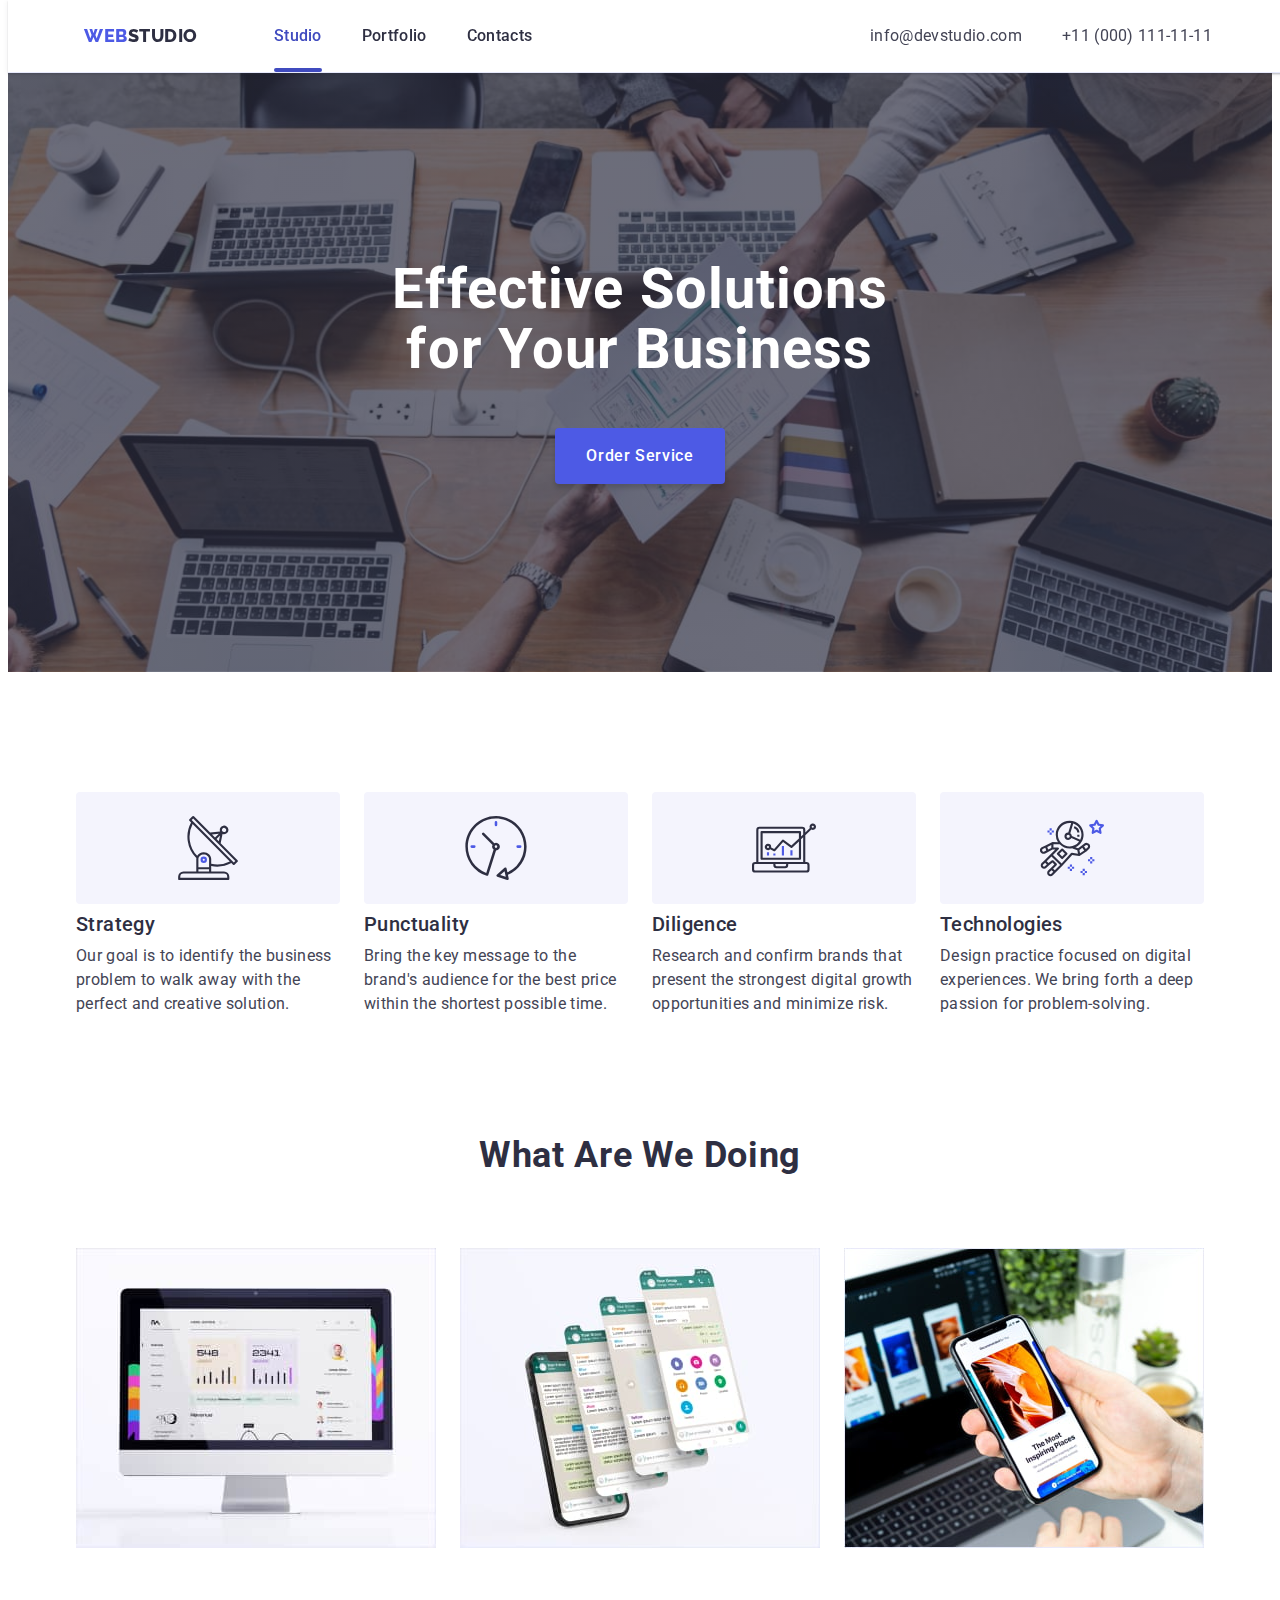
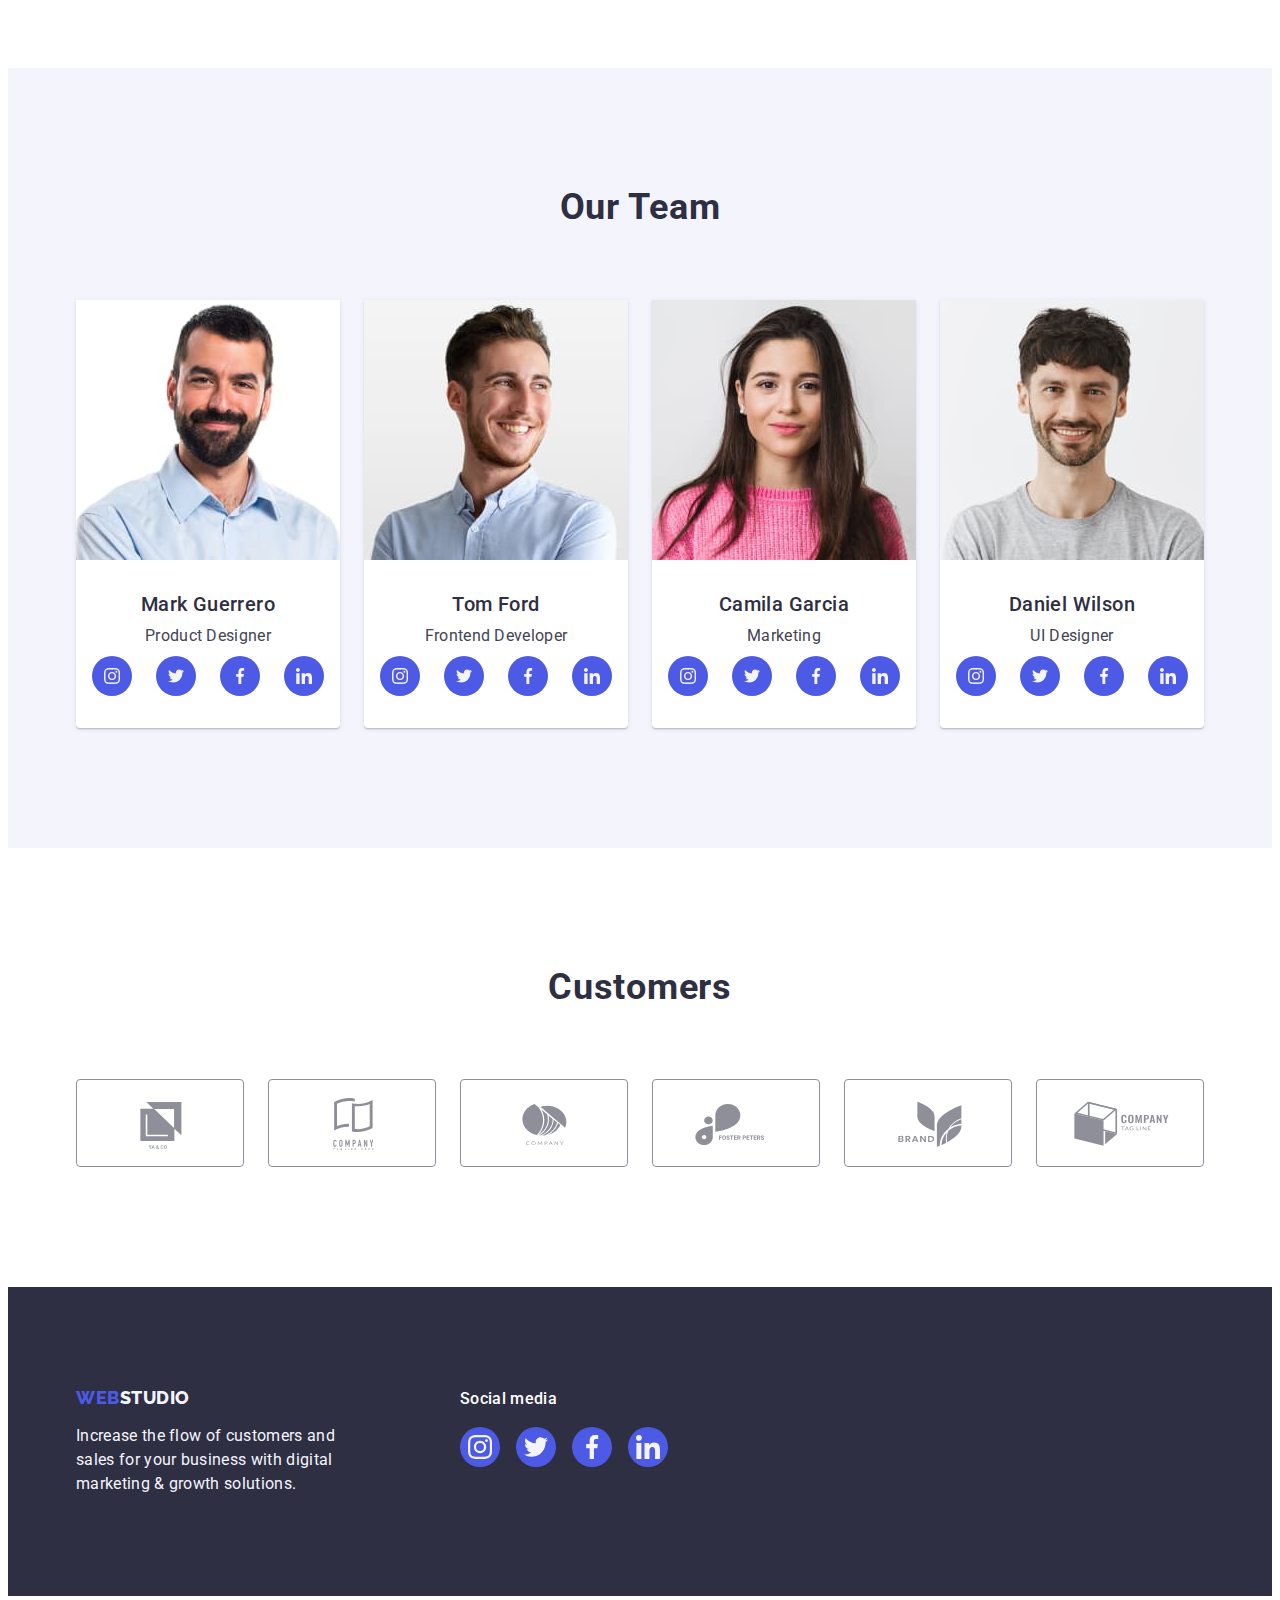
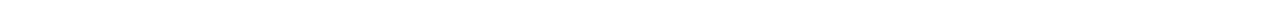
==== index.html @ c848341b "Initial commit" ====
<!DOCTYPE html>
<html lang="en">
  <head>
    <meta charset="UTF-8" />
    <meta http-equiv="X-UA-Compatible" content="IE=edge" />
    <meta name="viewport" content="width=device-width, initial-scale=1.0" />
    <title>Document</title>
    <!--Fonts styles-->
    <link rel="preconnect" href="https://fonts.googleapis.com" />
    <link rel="preconnect" href="https://fonts.gstatic.com" crossorigin />
    <link
      href="https://fonts.googleapis.com/css2?family=Raleway:wght@800&family=Roboto:wght@400;500;700&display=swap"
      rel="stylesheet"
    />
    <!--Normalizer-->
    <link
      rel="stylesheet"
      href="https://cdnjs.cloudflare.com/ajax/libs/modern-normalize/1.1.0/modern-normalize.min.css"
      integrity="sha512-wpPYUAdjBVSE4KJnH1VR1HeZfpl1ub8YT/NKx4PuQ5NmX2tKuGu6U/JRp5y+Y8XG2tV+wKQpNHVUX03MfMFn9Q=="
      crossorigin="anonymous"
      referrerpolicy="no-referrer"
    />
    <!--Custom style-->
    <link rel="stylesheet" href="./css/styles.css" />
  </head>
  <body>
    <!-- Header section -->
    <header class="header">
      <div class="header-container container">
        <nav class="header-nav">
          <a class="header-logo link" href="./index.html"
            >Web<span class="studio">Studio</span></a
          >
          <ul class="header-nav-list list">
            <li class="header-nav-item">
              <a class="header-nav-link link active" href="./index.html"
                >Studio</a
              >
            </li>
            <li class="header-nav-item">
              <a class="header-nav-link link" href="./portfolio.html"
                >Portfolio</a
              >
            </li>
            <li class="header-nav-item">
              <a class="header-nav-link link" href="">Contacts</a>
            </li>
          </ul>
        </nav>
        <address class="header-adress">
          <ul class="header-adress-list list">
            <li class="header-adress-item">
              <a
                class="header-adress-link link"
                href="mailto:info@devstudio.com"
                >info@devstudio.com</a
              >
            </li>
            <li class="header-adress-item">
              <a class="header-adress-link link" href="tel:+110001111111"
                >+11 (000) 111-11-11</a
              >
            </li>
          </ul>
        </address>
      </div>
    </header>
    <main>
      <!-- Hero section -->
      <section class="hero">
        <div class="container">
          <h1 class="hero-title">Effective Solutions for Your Business</h1>
          <button class="hero-btn" type="button" data-modal-open>
            Order Service
          </button>
        </div>
      </section>
      <!--Feature-->
      <section class="feature">
        <div class="container">
          <h2 class="visually-hidden" hidden>Hidden header</h2>
          <ul class="feature-list list">
            <li class="feature-item">
              <div class="feature-wrapper">
                <svg class="feature-icons" width="64" height="64">
                  <use href="./images/icons.svg#antenna"></use>
                </svg>
              </div>
              <h3 class="title stategy">Strategy</h3>
              <p class="subtitle">
                Our goal is to identify the business problem to walk away with
                the perfect and creative solution.
              </p>
            </li>
            <li class="feature-item">
              <div class="feature-wrapper">
                <svg class="feature-icons" width="64" height="64">
                  <use href="./images/icons.svg#clock"></use>
                </svg>
              </div>
              <h3 class="title stategy">Punctuality</h3>
              <p class="subtitle">
                Bring the key message to the brand's audience for the best price
                within the shortest possible time.
              </p>
            </li>
            <li class="feature-item">
              <div class="feature-wrapper">
                <svg class="feature-icons" width="64" height="64">
                  <use href="./images/icons.svg#diagram"></use>
                </svg>
              </div>
              <h3 class="title stategy">Diligence</h3>
              <p class="subtitle">
                Research and confirm brands that present the strongest digital
                growth opportunities and minimize risk.
              </p>
            </li>
            <li class="feature-item">
              <div class="feature-wrapper">
                <svg class="feature-icons" width="64" height="64">
                  <use href="./images/icons.svg#astronaut"></use>
                </svg>
              </div>
              <h3 class="title stategy">Technologies</h3>
              <p class="subtitle">
                Design practice focused on digital experiences. We bring forth a
                deep passion for problem-solving.
              </p>
            </li>
          </ul>
        </div>
      </section>
      <!--We doing-->
      <section class="doing">
        <div class="container">
          <h2 class="doing-title">What are we doing</h2>
          <ul class="doing-list list">
            <li class="doing-item">
              <img
                class="doing-img"
                src="./images/we-doing/img-1.jpg"
                alt="Computer"
                width="360"
                height="300"
              />
            </li>
            <li class="doing-item">
              <img
                class="doing-img"
                src="./images/we-doing/img-2.jpg"
                alt="Tabs"
                width="360"
                height="300"
              />
            </li>
            <li class="doing-item">
              <img
                class="doing-img"
                src="./images/we-doing/img-3.jpg"
                alt="Application"
                width="360"
                height="300"
              />
            </li>
          </ul>
        </div>
      </section>
      <!--Our team-->
      <section class="team">
        <div class="container">
          <h2 class="team-title">Our Team</h2>
          <ul class="team-list list">
            <li class="team-item">
              <img
                class="team-img"
                src="./images/our-team/img-4.jpg"
                alt="Product Designer Mark Guerrero"
              />
              <div class="team-desc">
                <h3 class="title">Mark Guerrero</h3>
                <p class="subtitle-desc">Product Designer</p>
                <ul class="team-media list">
                  <li class="team-media-item">
                    <a
                      class="team-media-link link"
                      href=""
                      target="_blank"
                      rel="noopener no-referrer"
                      aria-label="Instagram icon"
                    >
                      <svg class="team-icons" width="16" height="16">
                        <use href="./images/icons.svg#instagram"></use>
                      </svg>
                    </a>
                  </li>
                  <li class="team-media-item">
                    <a
                      class="team-media-link link"
                      href=""
                      target="_blank"
                      rel="noopener no-referrer"
                      aria-label="Twitter icon"
                    >
                      <svg class="team-icons" width="16" height="16">
                        <use href="./images/icons.svg#twitter"></use>
                      </svg>
                    </a>
                  </li>
                  <li class="team-media-item">
                    <a
                      class="team-media-link link"
                      href=""
                      target="_blank"
                      rel="noopener no-referrer"
                      aria-label="Facebook icon"
                    >
                      <svg class="team-icons" width="16" height="16">
                        <use href="./images/icons.svg#facebook"></use>
                      </svg>
                    </a>
                  </li>
                  <li class="team-media-item">
                    <a
                      class="team-media-link link"
                      href=""
                      target="_blank"
                      rel="noopener no-referrer"
                      aria-label="Linkedin icon"
                    >
                      <svg class="team-icons" width="16" height="16">
                        <use href="./images/icons.svg#linkedin"></use>
                      </svg>
                    </a>
                  </li>
                </ul>
              </div>
            </li>
            <li class="team-item">
              <img
                class="team-img"
                src="./images/our-team/img-5.jpg"
                alt="Frontend Developer Tom Ford"
              />
              <div class="team-desc">
                <h3 class="title">Tom Ford</h3>
                <p class="subtitle-desc">Frontend Developer</p>
                <ul class="team-media list">
                  <li class="team-media-item">
                    <a
                      class="team-media-link link"
                      href=""
                      target="_blank"
                      rel="noopener no-referrer"
                      aria-label="Instagram icon"
                    >
                      <svg class="team-icons" width="16" height="16">
                        <use href="./images/icons.svg#instagram"></use>
                      </svg>
                    </a>
                  </li>
                  <li class="team-media-item">
                    <a
                      class="team-media-link link"
                      href=""
                      target="_blank"
                      rel="noopener no-referrer"
                      aria-label="Twitter icon"
                    >
                      <svg class="team-icons" width="16" height="16">
                        <use href="./images/icons.svg#twitter"></use>
                      </svg>
                    </a>
                  </li>
                  <li class="team-media-item">
                    <a
                      class="team-media-link link"
                      href=""
                      target="_blank"
                      rel="noopener no-referrer"
                      aria-label="Facebook icon"
                    >
                      <svg class="team-icons" width="16" height="16">
                        <use href="./images/icons.svg#facebook"></use>
                      </svg>
                    </a>
                  </li>
                  <li class="team-media-item">
                    <a
                      class="team-media-link link"
                      href=""
                      target="_blank"
                      rel="noopener no-referrer"
                      aria-label="Linkedin icon"
                    >
                      <svg class="team-icons" width="16" height="16">
                        <use href="./images/icons.svg#linkedin"></use>
                      </svg>
                    </a>
                  </li>
                </ul>
              </div>
            </li>
            <li class="team-item">
              <img
                class="team-img"
                src="./images/our-team/img-6.jpg"
                alt="Marketing Camila Garcia"
              />
              <div class="team-desc">
                <h3 class="title">Camila Garcia</h3>
                <p class="subtitle-desc">Marketing</p>
                <ul class="team-media list">
                  <li class="team-media-item">
                    <a
                      class="team-media-link link"
                      href=""
                      target="_blank"
                      rel="noopener no-referrer"
                      aria-label="Instagram icon"
                    >
                      <svg class="team-icons" width="16" height="16">
                        <use href="./images/icons.svg#instagram"></use>
                      </svg>
                    </a>
                  </li>
                  <li class="team-media-item">
                    <a
                      class="team-media-link link"
                      href=""
                      target="_blank"
                      rel="noopener no-referrer"
                      aria-label="Twitter icon"
                    >
                      <svg class="team-icons" width="16" height="16">
                        <use href="./images/icons.svg#twitter"></use>
                      </svg>
                    </a>
                  </li>
                  <li class="team-media-item">
                    <a
                      class="team-media-link link"
                      href=""
                      target="_blank"
                      rel="noopener no-referrer"
                      aria-label="Facebook icon"
                    >
                      <svg class="team-icons" width="16" height="16">
                        <use href="./images/icons.svg#facebook"></use>
                      </svg>
                    </a>
                  </li>
                  <li class="team-media-item">
                    <a
                      class="team-media-link link"
                      href=""
                      target="_blank"
                      rel="noopener no-referrer"
                      aria-label="Linkedin icon"
                    >
                      <svg class="team-icons" width="16" height="16">
                        <use href="./images/icons.svg#linkedin"></use>
                      </svg>
                    </a>
                  </li>
                </ul>
              </div>
            </li>
            <li class="team-item">
              <img
                class="team-img"
                src="./images/our-team/img-7.jpg"
                alt="UI Designer Daniel Wilson"
              />
              <div class="team-desc">
                <h3 class="title">Daniel Wilson</h3>
                <p class="subtitle-desc">UI Designer</p>
                <ul class="team-media list">
                  <li class="team-media-item">
                    <a
                      class="team-media-link link"
                      href=""
                      target="_blank"
                      rel="noopener no-referrer"
                      aria-label="Instagram icon"
                    >
                      <svg class="team-icons" width="16" height="16">
                        <use href="./images/icons.svg#instagram"></use>
                      </svg>
                    </a>
                  </li>
                  <li class="team-media-item">
                    <a
                      class="team-media-link link"
                      href=""
                      target="_blank"
                      rel="noopener no-referrer"
                      aria-label="Twitter icon"
                    >
                      <svg class="team-icons" width="16" height="16">
                        <use href="./images/icons.svg#twitter"></use>
                      </svg>
                    </a>
                  </li>
                  <li class="team-media-item">
                    <a
                      class="team-media-link link"
                      href=""
                      target="_blank"
                      rel="noopener no-referrer"
                      aria-label="Facebook icon"
                    >
                      <svg class="team-icons" width="16" height="16">
                        <use href="./images/icons.svg#facebook"></use>
                      </svg>
                    </a>
                  </li>
                  <li class="team-media-item">
                    <a
                      class="team-media-link link"
                      href=""
                      target="_blank"
                      rel="noopener no-referrer"
                      aria-label="Linkedin icon"
                    >
                      <svg class="team-icons" width="16" height="16">
                        <use href="./images/icons.svg#linkedin"></use>
                      </svg>
                    </a>
                  </li>
                </ul>
              </div>
            </li>
          </ul>
        </div>
      </section>
      <!--Customers-->
      <section class="customers">
        <div class="container">
          <h2 class="customers-title">Customers</h2>
          <ul class="customers-media list">
            <li class="customers-media-item">
              <a
                class="customers-media-link link"
                href=""
                target="_blank"
                rel="noopener no-referrer"
                aria-label="Logo one"
              >
                <svg class="customers-icons" width="104" height="56">
                  <use href="./images/icons.svg#logo-1"></use>
                </svg>
              </a>
            </li>
            <li class="customers-media-item">
              <a
                class="customers-media-link link"
                href=""
                target="_blank"
                rel="noopener no-referrer"
                aria-label="Logo two"
              >
                <svg class="customers-icons" width="104" height="56">
                  <use href="./images/icons.svg#logo-2"></use>
                </svg>
              </a>
            </li>
            <li class="customers-media-item">
              <a
                class="customers-media-link link"
                href=""
                target="_blank"
                rel="noopener no-referrer"
                aria-label="Logo three"
              >
                <svg class="customers-icons" width="104" height="56">
                  <use href="./images/icons.svg#logo-3"></use>
                </svg>
              </a>
            </li>
            <li class="customers-media-item">
              <a
                class="customers-media-link link"
                href=""
                target="_blank"
                rel="noopener no-referrer"
                aria-label="Logo four"
              >
                <svg class="customers-icons" width="104" height="56">
                  <use href="./images/icons.svg#logo-4"></use>
                </svg>
              </a>
            </li>
            <li class="customers-media-item">
              <a
                class="customers-media-link link"
                href=""
                target="_blank"
                rel="noopener no-referrer"
                aria-label="Logo five"
              >
                <svg class="customers-icons" width="104" height="56">
                  <use href="./images/icons.svg#logo-5"></use>
                </svg>
              </a>
            </li>
            <li class="customers-media-item">
              <a
                class="customers-media-link link"
                href=""
                target="_blank"
                rel="noopener no-referrer"
                aria-label="Logo six"
              >
                <svg class="customers-icons" width="104" height="56">
                  <use href="./images/icons.svg#logo-6"></use>
                </svg>
              </a>
            </li>
          </ul>
        </div>
      </section>
    </main>
    <!--Footer section-->
    <footer class="footer">
      <div class="container footer down">
        <div class="one">
          <a class="footer-link link" href="./index.html"
            >Web<span class="studio-light">Studio</span></a
          >
          <p class="footer-text">
            Increase the flow of customers and sales for your business with
            digital marketing & growth solutions.
          </p>
        </div>
        <div class="two">
          <p class="media">Social media</p>
          <ul class="footer-media list">
            <li class="footer-media-item">
              <a
                class="footer-media-link link"
                href=""
                target="_blank"
                rel="noopener no-referrer"
                aria-label="Instagram icon"
              >
                <svg class="footer-icons" width="24" height="24">
                  <use href="./images/icons.svg#instagram"></use>
                </svg>
              </a>
            </li>
            <li class="footer-media-item">
              <a
                class="footer-media-link link"
                href=""
                target="_blank"
                rel="noopener no-referrer"
                aria-label="Twitter icon"
              >
                <svg class="footer-icons" width="24" height="24">
                  <use href="./images/icons.svg#twitter"></use>
                </svg>
              </a>
            </li>
            <li class="footer-media-item">
              <a
                class="footer-media-link link"
                href=""
                target="_blank"
                rel="noopener no-referrer"
                aria-label="Facebook icon"
              >
                <svg class="footer-icons" width="24" height="24">
                  <use href="./images/icons.svg#facebook"></use>
                </svg>
              </a>
            </li>
            <li class="footer-media-item">
              <a
                class="footer-media-link link"
                href=""
                target="_blank"
                rel="noopener no-referrer"
                aria-label="Linkedin icon"
              >
                <svg class="footer-icons" width="24" height="24">
                  <use href="./images/icons.svg#linkedin"></use>
                </svg>
              </a>
            </li>
          </ul>
        </div>
      </div>
    </footer>
    <!--Modal window-->
    <div class="backdrop is-hidden" data-modal>
      <div class="modal">
        <button class="modal-close-btn" type="button" data-modal-close>
          <svg class="modal-close-icon" width="8" height="8">
            <use href="./images/icons.svg#close-icon"></use>
          </svg>
        </button>
      </div>
    </div>
    <script src="./js/modal.js"></script>
  </body>
</html>
---- css/styles.css ----
html {
  box-sizing: border-box;
}

*,
*::before,
*::after {
  box-sizing: inherit;
}

:root {
  /*Fonts*/
  --primary-font: Roboto, sans-serif;
  --secondary-font: Raleway, sans-serif;
  /*Colors*/
  --color-iris: #4d5ae5;
  --color-ocean: #404bbf;
  --color-navy-blue: #2e2f42;
  --color-green: #31d0aa;
  --color-slate: #434455;
  --color-light-slate: #8e8f99;
  --color-cornflower: #e7e9fc;
  --color-cloud: #f4f4fd;
  --color-navy-blue-modal: #2e2f42;
  --color-grey: #2e2f42;
  --color-white: #ffffff;
  /*Others*/
  --anim: 250ms cubic-bezier(0.4, 0, 0.2, 1);
}

/*==============================
Base styles
==============================*/
body {
  font-family: var(--primary-font);
  letter-spacing: 0.02em;
  font-size: 16px;
  line-height: 1.5;
  color: var(--color-slate);
  background-color: var(--color-white);
}
.list {
  list-style: none;
  color: var(--color-navy-blue);
  padding: 0;
  margin: 0;
}
.title {
  font-weight: 500;
  font-size: 20px;
  line-height: 1.2;
  color: var(--color-navy-blue);
  letter-spacing: 0.02em;
  margin-bottom: 8px;
}

.subtitle {
  color: var(--color-slate);
}
.link {
  text-decoration: none;
}
h1,
h2,
h3,
p {
  padding: 0;
  margin: 0;
}
img {
  display: block;
}
.container {
  width: 1158px;
  padding: 0 15px;
  margin: 0 auto;
}
section {
  padding: 120px 0;
}
/*==============================
Header styles
==============================*/

.header {
  position: fixed;
  top: 0;
  width: 100%;
  background-color: var(--color-white);
  border-bottom: 1px solid var(--color-cornflower);
  box-shadow: 0px 2px 1px rgba(46, 47, 66, 0.08),
    0px 1px 1px rgba(46, 47, 66, 0.16), 0px 1px 6px rgba(46, 47, 66, 0.08);
  z-index: 10;
}
.header-container {
  display: flex;
  align-items: center;
  margin: 0;
  padding: 0 15px;
  margin-right: auto;
  margin-left: auto;
}
.header-nav {
  display: flex;
  align-items: center;
}

.header-logo {
  font-family: var(--secondary-font);
  font-weight: 800;
  font-size: 18px;
  line-height: 1.17;
  display: flex;
  align-items: center;
  letter-spacing: 0.03em;
  text-transform: uppercase;
  color: var(--color-iris);
  margin-right: 76px;
}

.header-logo .link {
}

.studio {
  font-family: 'Raleway';
  font-weight: 800;
  font-size: 18px;
  line-height: 1.17;
  display: flex;
  align-items: center;
  letter-spacing: 0.03em;
  text-transform: uppercase;
  color: var(--color-navy-blue);
}

.header-nav-list {
  display: flex;
  margin: 0;
  gap: 40px;
}
.header-nav-item {
}
.header-nav-link {
  position: relative;
  display: block;
  font-weight: 500;
  font-size: 16px;
  line-height: 1.5;
  color: var(--color-navy-blue);
  padding: 24px 0;
  transition: color var(--anim);
}

.header-nav-link.active {
  color: var(--color-ocean);
}
.header-nav-link:hover,
.header-nav-link:focus {
  color: var(--color-ocean);
}
.header-nav-link::after {
  content: '';
  position: absolute;
  left: 0px;
  bottom: -1px;
  top: 68px;
  display: block;
  width: 100%;
  height: 4px;
  border-radius: 2px;
}
.header-nav-link.active::after {
  background: var(--color-ocean);
}
.header-adress {
  display: flex;
  font-style: normal;
  margin-left: auto;
}

.header-adress-list {
  display: flex;
  margin-right: auto;
  padding: 0;
  margin-top: 0;
  margin-bottom: 0;
  gap: 40px;
}
.header-adress-item {
  font-size: 16px;
  line-height: 1.5;
  color: var(--color-slate);
}
.header-adress-link {
  font-size: 16px;
  line-height: 1.5;
  color: var(--color-slate);
  margin-right: 0px;
  transition: color var(--anim);
}

.header-adress-link:hover,
.header-adress-link:focus {
  font-size: 16px;
  line-height: 1.5;
  color: var(--color-ocean);
}

/*==============================
Hero styles
==============================*/
.hero {
  max-width: 1440px;
  margin-left: auto;
  margin-right: auto;
  margin-top: 72px;
  background-color: var(--color-navy-blue);
  background-image: linear-gradient(
      rgba(46, 47, 66, 0.7),
      rgba(46, 47, 66, 0.7)
    ),
    url(../images/people-office.jpg);
  background-repeat: no-repeat;
  background-position: center;
  background-size: cover;
  text-align: center;
  padding-top: 188px;
  padding-bottom: 188px;
}
.hero-title {
  font-weight: 700;
  font-size: 56px;
  line-height: 1.07;
  color: var(--color-white);
  letter-spacing: 0.02em;
  max-width: 496px;
  margin: auto;
}
.hero-title:not(:last-child) {
  margin-bottom: 48px;
}
.hero-btn {
  display: block;
  font-family: var(--primary-font);
  cursor: pointer;
  font-weight: 500;
  font-size: 16px;
  line-height: 1.5;
  align-items: center;
  letter-spacing: 0.04em;
  color: var(--color-white);
  background-color: var(--color-iris);
  min-width: 169px;
  height: 56px;
  padding: 15px 31px;
  border: none;
  border-radius: 4px;
  margin-right: auto;
  margin-left: auto;
  box-shadow: 0px 4px 4px rgba(0, 0, 0, 0.15);
  transition: background-color var(--anim);
}
.hero-btn:hover,
.hero-btn:focus {
  background-color: var(--color-ocean);
}
/*==============================
Feature styles
==============================*/
.feature {
}
.visually-hidden {
  position: absolute;
  width: 1px;
  height: 1px;
  margin: -1px;
  border: 0;
  padding: 0;

  white-space: nowrap;
  clip-path: inset(100%);
  clip: rect(0 0 0 0);
  overflow: hidden;
}
.feature-list {
  display: flex;
  gap: 24px;
  width: 1128px;
  margin: 0;
  padding: 0;
}

.feature-item {
  min-width: 264px;
}
.strategy {
  padding-bottom: 8px;
}

/*==============================
Feature icon
==============================*/

.feature-wrapper {
  display: flex;
  justify-content: center;
  align-items: center;
  margin-bottom: 8px;
  background-color: var(--color-cloud);
  border-radius: 4px;
  height: 112px;
}
/*==============================
We doing styles
==============================*/
.doing {
  padding-top: 0;
}
.doing-title {
  font-weight: 700;
  font-size: 36px;
  line-height: 1.11;
  text-align: center;
  text-transform: capitalize;
  color: var(--color-navy-blue);
  letter-spacing: 0.02em;
}
.doing-title:not(:last-child) {
  margin-bottom: 72px;
}
.doing-list {
  display: flex;
  gap: 24px;
}
.doing-item {
}

/*==============================
Our team styles
==============================*/
.team {
  background-color: var(--color-cloud);
}
.team-title {
  font-weight: 700;
  font-size: 36px;
  line-height: 1.11;
  text-align: center;
  text-transform: capitalize;
  color: var(--color-navy-blue);
  letter-spacing: 0.02em;
}
.team-title:not(:last-child) {
  margin-bottom: 72px;
}
.team-list {
  display: flex;
  gap: 24px;
  padding: 0;
}
.team-item {
  text-align: center;
  background-color: var(--color-white);
  border-radius: 0px 0px 4px 4px;
  width: calc((100% - 3 * 24px) / 4);
  box-shadow: 0px 1px 6px rgba(46, 47, 66, 0.08),
    0px 1px 1px rgba(46, 47, 66, 0.16), 0px 2px 1px rgba(46, 47, 66, 0.08);
}
.team-desc {
  padding: 32px 0;
}
.subtitle-desc {
  margin-bottom: 8px;
  color: var(--color-slate);
}

/*==============================
Social icon
==============================*/
.team-media {
  display: flex;
  justify-content: center;
  align-items: center;
  gap: 24px;
}
.team-media-item {
}
.team-media-link {
  display: flex;
  justify-content: center;
  align-items: center;
  width: 40px;
  height: 40px;
  background-color: var(--color-iris);
  border-radius: 50%;
  transition: background-color var(--anim);
}
.team-media-link:hover,
.team-media-link:focus {
  background-color: var(--color-ocean);
}
.team-icons {
  fill: var(--color-cloud);
}
/*==============================
Customers styles
==============================*/
.customers {
  min-width: 1128px;
}
.customers-title {
  font-weight: 700;
  font-size: 36px;
  line-height: 1.1;
  text-align: center;
  text-transform: capitalize;
  color: var(--color-navy-blue);
  letter-spacing: 0.02em;
}
.customers-title:not(:last-child) {
  margin-bottom: 72px;
}

/*==============================
Customers icon
==============================*/
.customers-media {
  display: flex;
  justify-content: center;
  align-items: center;
  gap: 24px;
}
.customers-media-item {
}
.customers-media-link {
  display: flex;
  align-items: center;
  justify-content: center;
  width: 168px;
  height: 88px;
  box-sizing: border-box;
  border: 1px solid #8e8f99;
  border-radius: 4px;
  border-color: var(--color-light-slate);
  color: var(--color-light-slate);
  transition: border-color var(--anim), color var(--anim);
}
.customers-media-link:hover,
.customers-media-link:focus {
  color: var(--color-ocean);
  border-color: var(--color-ocean);
}
.customers-icons {
  fill: currentColor;
}
/*==============================
Icons
==============================*/
.icon {
  padding: 96px 0 120px;
}

.icon-list {
  display: flex;
  margin-right: 427px;
  margin-left: 427px;
  padding: 0;
  margin: 0;
  gap: 24px;
  justify-content: center;
  margin-bottom: 72px;
}
.icon-item {
}
.icon-button {
  font-family: var(--primary-font);
  cursor: pointer;
  font-weight: 500;
  font-size: 16px;
  line-height: 1.5;
  align-items: center;
  text-align: center;
  letter-spacing: 0.04em;
  color: var(--color-iris);
  background-color: var(--color-cloud);
  border-radius: 4px;
  border: 1px solid var(--color-cornflower);
  padding: 12px 24px;
  transition: color var(--anim), background-color var(--anim),
    border-color var(--anim), box-shadow var(--anim);
}
.icon-button:hover {
  color: var(--color-white);
  background-color: var(--color-ocean);
  border-color: 1px solid transparent;
  box-shadow: 0px 3px 1px rgba(0, 0, 0, 0.1), 0px 2px 1px rgba(0, 0, 0, 0.08),
    0px 2px 2px rgba(0, 0, 0, 0.12);
}
.icon-button:focus {
  color: var(--color-white);
  background-color: var(--color-ocean);
  box-shadow: 0px 3px 1px rgba(0, 0, 0, 0.1), 0px 2px 1px rgba(0, 0, 0, 0.08),
    0px 2px 2px rgba(0, 0, 0, 0.12);
  border: 1px solid transparent;
}
/*==============================
 card
==============================*/
.card-title {
  font-weight: 500;
  font-size: 20px;
  line-height: 1.2;
  letter-spacing: 0.02em;
  color: var(--color-navy-blue);
}
.card-title:not(:last-child) {
  margin-bottom: 8px;
}
.card-subtitle {
  font-size: 16px;
  line-height: 1.5;
  letter-spacing: 0.02em;
  color: var(--color-slate);
}
.card-list {
  display: flex;
  flex-wrap: wrap;
  gap: 48px 24px;
  padding: 0;
  margin: 0;
}
.card-link {
  display: block;
  transition: box-shadow var(--anim);
}
.card-link:hover,
.card-link:focus {
  box-shadow: 0px 1px 6px rgba(46, 47, 66, 0.08),
    0px 1px 1px rgba(46, 47, 66, 0.16), 0px 2px 1px rgba(46, 47, 66, 0.08);
}

.card-thumb {
  position: relative;
  overflow: hidden;
}
.card-img {
}
.overlay {
  position: absolute;
  font-size: 16px;
  line-height: 1.5;
  letter-spacing: 0.02em;

  top: 0;
  left: 0;
  padding: 40px 32px;
  width: 100%;
  height: 100%;
  color: var(--color-cloud);
  background-color: var(--color-iris);
  transform: translateY(100%);
  transition: transform var(--anim);
}
.card-link:hover .overlay,
.card-link:focus .overlay {
  transform: translateY(0);
}
.overlay .text {
}
.card-text {
  min-height: 120px;
  padding: 32px 16px;
  border: 1px solid var(--color-cornflower);
  border-top: none;
}

/*==============================
Footer styles
==============================*/
.footer {
  display: flex;
  align-items: baseline;
  background-color: var(--color-navy-blue);
}
.down {
  padding-top: 100px;
  padding-bottom: 100px;
}
.one {
  min-width: 264px;
  margin-right: 120px;
}
.footer-link {
  display: inline-block;
  font-family: var(--secondary-font);
  font-weight: 800;
  font-size: 18px;
  line-height: 1.17;
  align-items: center;
  letter-spacing: 0.03em;
  text-transform: uppercase;
  color: var(--color-iris);
  margin-bottom: 16px;
}
.studio-light {
  color: var(--color-cloud);
}
.footer-text {
  font-size: 16px;
  line-height: 1.5;
  letter-spacing: 0.02em;
  color: var(--color-cloud);
  background-color: var(--color-navy-blue);
  width: 264px;
}
.two {
  min-width: 208px;
}
.media {
  font-family: var(--primary-font);
  font-style: normal;
  font-weight: 500;
  font-size: 16px;
  line-height: 24px;
  color: var(--color-white);
  letter-spacing: 0.02em;
  margin-bottom: 16px;
}
/*==============================
Footer icon
==============================*/
.footer-media {
  display: flex;
  justify-content: center;
  align-items: center;
  gap: 16px;
}
.footer-media-item {
}
.footer-media-link {
  display: flex;
  justify-content: center;
  align-items: center;
  width: 40px;
  height: 40px;
  background-color: var(--color-iris);
  border-radius: 50%;
  transition: background-color var(--anim);
}
.footer-media-link:hover,
.footer-media-link:focus {
  background-color: var(--color-green);
}
.footer-icons {
  fill: var(--color-cloud);
}
/*==============================
Modal window
==============================*/
.backdrop {
  position: fixed;
  top: 0;
  left: 0;
  width: 100%;
  height: 100%;
  background: rgba(46, 47, 66, 0.4);
  z-index: 100;
  transition: opacity var(--anim), visibility var(--anim);
}
.backdrop.is-hidden {
  opacity: 0;
  visibility: hidden;
  pointer-events: none;
  scale: 0.7;
}

.modal {
  position: absolute;
  top: calc(50%);
  left: calc(50%);
  transform: translate(-50%, -50%);
  width: 408px;
  min-height: 576px;
  background-color: #fcfcfc;
  box-shadow: 0px 1px 1px rgba(0, 0, 0, 0.14), 0px 1px 3px rgba(0, 0, 0, 0.12),
    0px 2px 1px rgba(0, 0, 0, 0.2);
  border-radius: 4px;
  transition: transform var(--anim);
}
.modal-close-btn {
  display: flex;
  align-items: center;
  justify-content: center;
  cursor: pointer;
  position: absolute;
  right: 24px;
  top: 24px;
  width: 24px;
  height: 24px;
  padding: 0;
  background-color: #e7e9fc;
  border: 1px solid rgba(0, 0, 0, 0.1);
  border-radius: 50%;
  transition: background-color var(--anim), border var(--anim);
}
.modal-close-btn:hover,
.modal-close-btn:focus {
  background-color: var(--color-ocean);
  border: none;
}
.modal-close-icon {
  fill: var(--color-navy-blue-modal);
  transition: fill var(--anim);
}
.modal-close-btn:hover .modal-close-icon,
.modal-close-btn:focus .modal-close-icon {
  fill: var(--color-white);
}
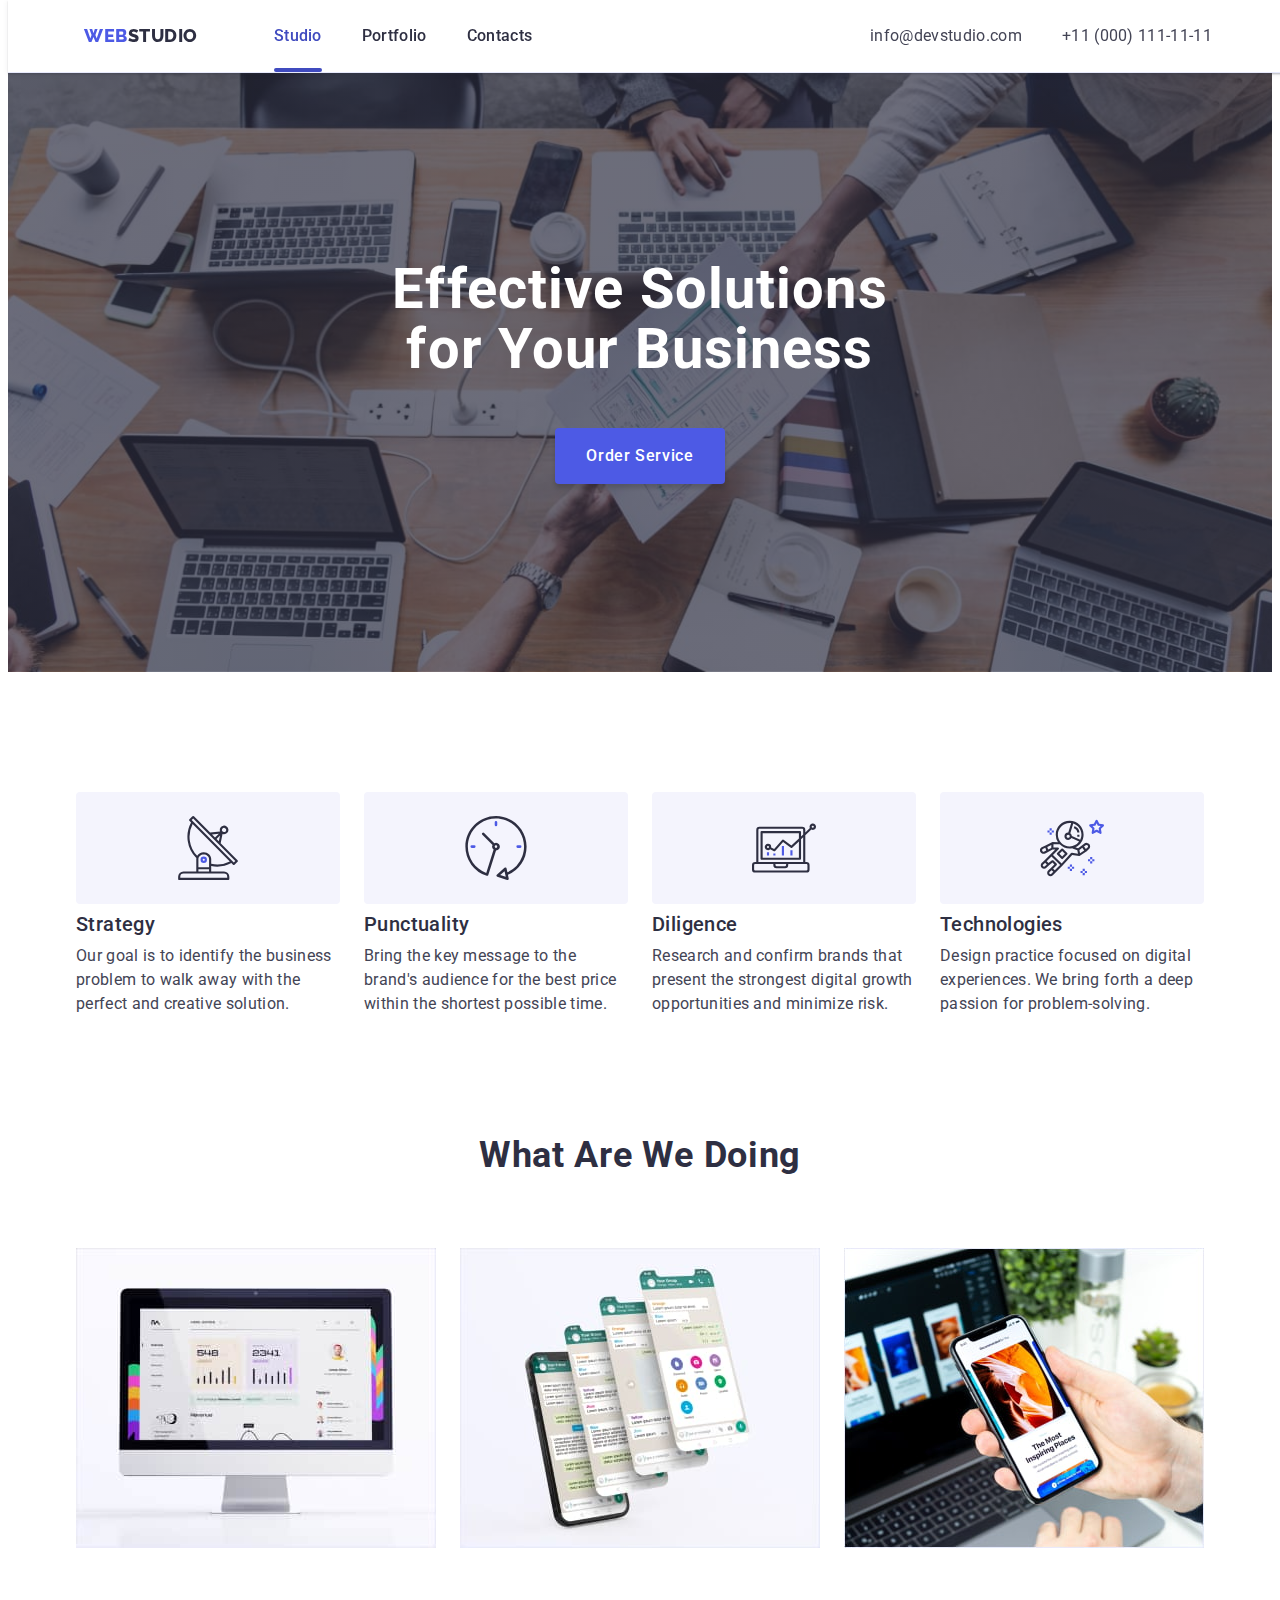
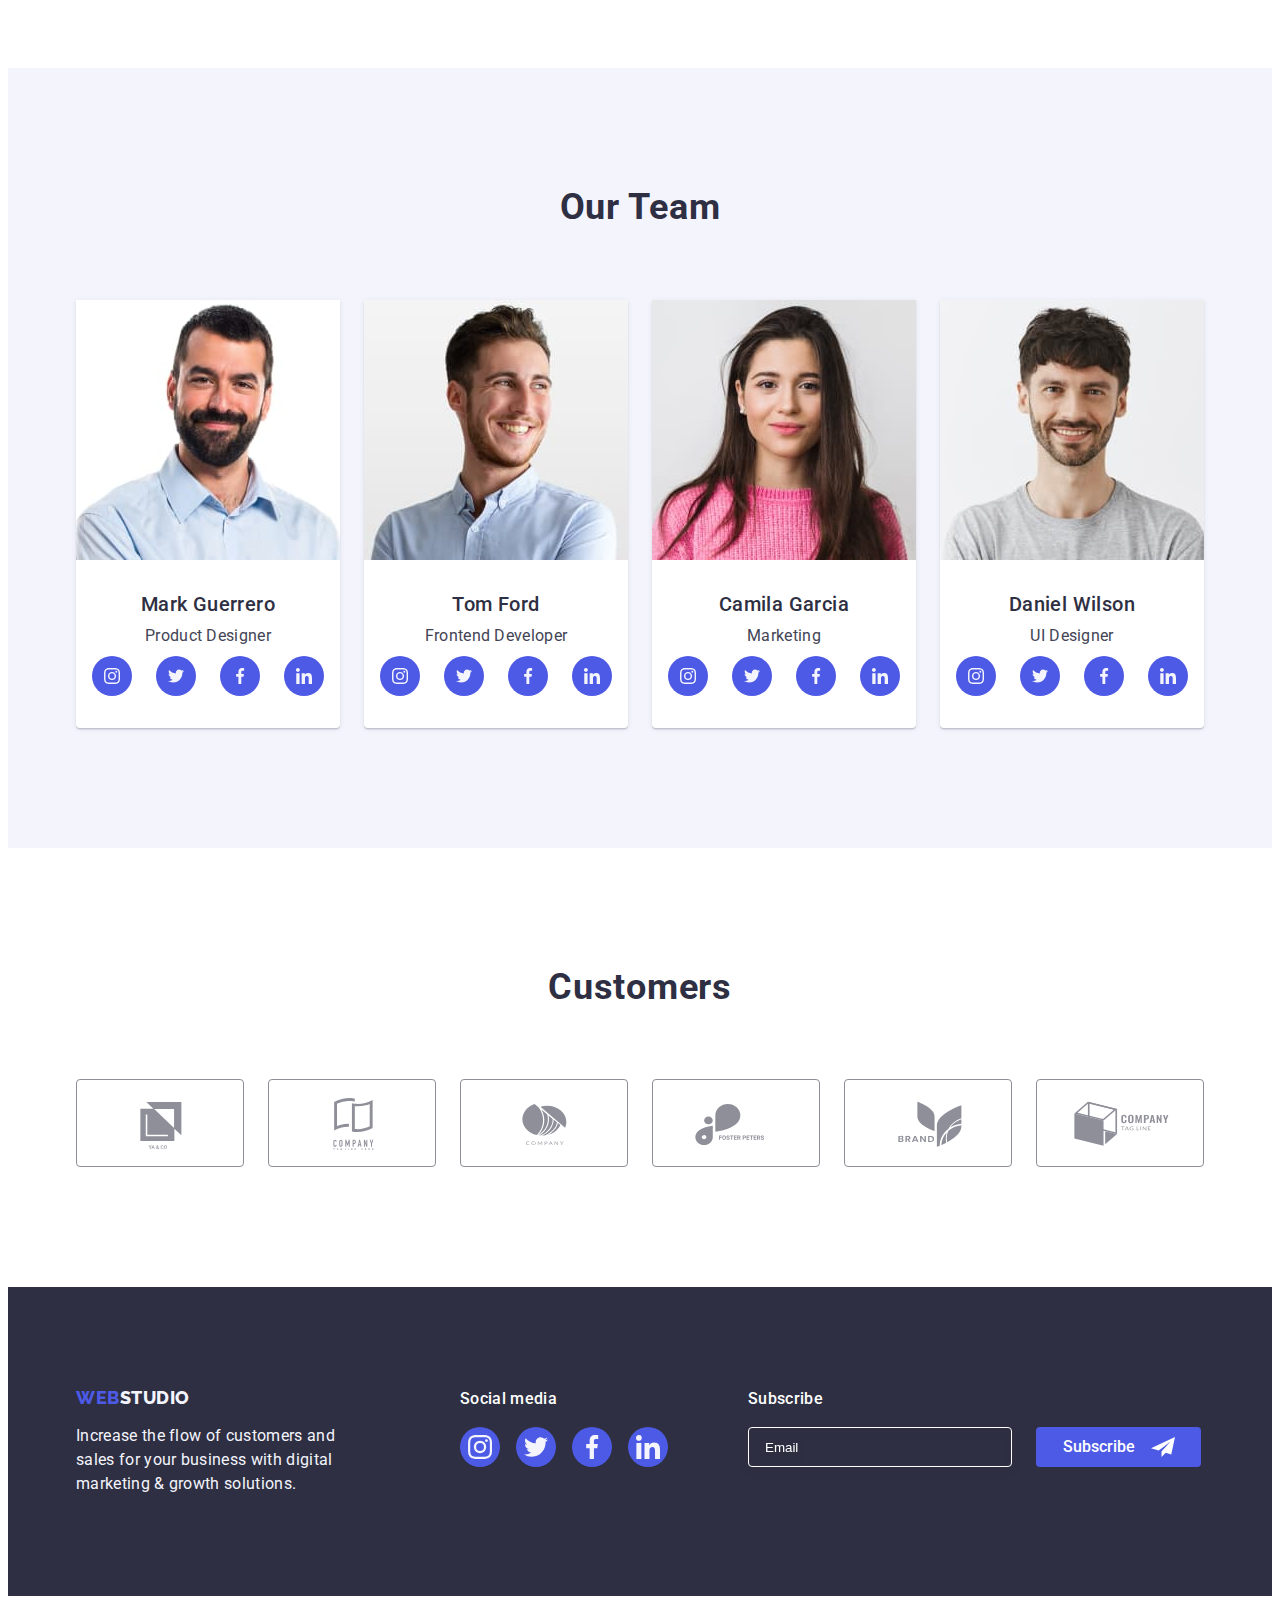
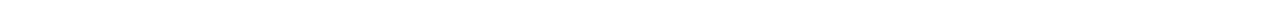
==== commit e86a0570: "hw06" ====
--- a/index.html
+++ b/index.html
@@ -524,7 +524,7 @@
     <!--Footer section-->
     <footer class="footer">
       <div class="container footer down">
-        <div class="one">
+        <div class="footer_one">
           <a class="footer-link link" href="./index.html"
             >Web<span class="studio-light">Studio</span></a
           >
@@ -533,7 +533,7 @@
             digital marketing & growth solutions.
           </p>
         </div>
-        <div class="two">
+        <div class="footer_two">
           <p class="media">Social media</p>
           <ul class="footer-media list">
             <li class="footer-media-item">
@@ -589,12 +589,102 @@
               </a>
             </li>
           </ul>
+        </div>
+        <div class="footer_three">
+          <p class="media">Subscribe</p>
+          <div class="footer_subscribe">
+            <label>
+              <input
+                class="footer_email_input"
+                type="email"
+                name="subscribe_email"
+                placeholder="Email"
+              />
+            </label>
+            <button class="subscribe-btn">
+              Subscribe
+              <svg class="subscribe-btn-svg" width="24" height="24">
+                <use href="./images/icons.svg#subscribe"></use>
+              </svg>
+            </button>
+          </div>
         </div>
       </div>
     </footer>
     <!--Modal window-->
     <div class="backdrop is-hidden" data-modal>
       <div class="modal">
+        <p class="modal-text media">
+          Leave your contacts and we will call you back
+        </p>
+        <form name="registration_form" autocomplete="on">
+          <div class="registration_form">
+            <label class="modal_label" for="modal_name">Name</label>
+            <div class="registration-form-wrapper">
+              <input
+                class="modal_label_input"
+                type="text"
+                name="modal_name"
+                id="modal_name"
+                autofocus
+              />
+              <svg class="form_icon" width="18" height="18">
+                <use href="./images/icons.svg#person"></use>
+              </svg>
+            </div>
+            <label class="modal_label" for="modal_phone">Phone</label>
+            <div class="registration-form-wrapper">
+              <input
+                class="modal_label_input"
+                type="tel"
+                name="modal_phone"
+                id="modal_phone"
+              />
+              <svg class="form_icon" width="18" height="24">
+                <use href="./images/icons.svg#phone"></use>
+              </svg>
+            </div>
+            <label class="modal_label" for="modal_email">Email</label>
+            <div class="registration-form-wrapper">
+              <input
+                class="modal_label_input"
+                type="email"
+                name="modal_email"
+                id="modal_email"
+              />
+              <svg class="form_icon" width="18" height="24">
+                <use href="./images/icons.svg#email"></use>
+              </svg>
+            </div>
+            <label class="modal_label" for="modal_comment">Comment</label>
+            <textarea
+              class="modal_comment_text"
+              name="modal_comment"
+              id="modal_comment"
+              rows="5"
+              placeholder="Text input"
+            ></textarea>
+          </div>
+          <label class="modal_checkbox" for="checkbox_modal"></label>
+          <div class="check">
+            <div class="modal_checked">
+              <input
+                class="modal_checkbox_input"
+                type="checkbox"
+                name="modal_agreement"
+                id="checkbox_modal"
+              />
+              <svg class="modal_checkbox_icon" width="10" height="8">
+                <use href="./images/icons.svg#checkbox"></use>
+              </svg>
+            </div>
+            <span class="modal_checkbox_text"
+              >I accept the terms and conditions of the
+              <a href="" class="modal_checkbox_link">Privacy Policy</a></span
+            >
+          </div>
+          <button class="modal-btn btn">Send</button>
+        </form>
         <button class="modal-close-btn" type="button" data-modal-close>
           <svg class="modal-close-icon" width="8" height="8">
             <use href="./images/icons.svg#close-icon"></use>
--- a/css/styles.css
+++ b/css/styles.css
@@ -239,7 +239,8 @@
 .hero-title:not(:last-child) {
   margin-bottom: 48px;
 }
-.hero-btn {
+.hero-btn,
+.btn {
   display: block;
   font-family: var(--primary-font);
   cursor: pointer;
@@ -457,7 +458,7 @@
 Icons
 ==============================*/
 .icon {
-  padding: 96px 0 120px;
+  padding: 172px 0 120px;
 }
 
 .icon-list {
@@ -489,20 +490,15 @@
   transition: color var(--anim), background-color var(--anim),
     border-color var(--anim), box-shadow var(--anim);
 }
-.icon-button:hover {
+.icon-button:hover,
+.icon-button:focus {
   color: var(--color-white);
   background-color: var(--color-ocean);
   border-color: 1px solid transparent;
   box-shadow: 0px 3px 1px rgba(0, 0, 0, 0.1), 0px 2px 1px rgba(0, 0, 0, 0.08),
     0px 2px 2px rgba(0, 0, 0, 0.12);
 }
-.icon-button:focus {
-  color: var(--color-white);
-  background-color: var(--color-ocean);
-  box-shadow: 0px 3px 1px rgba(0, 0, 0, 0.1), 0px 2px 1px rgba(0, 0, 0, 0.08),
-    0px 2px 2px rgba(0, 0, 0, 0.12);
-  border: 1px solid transparent;
-}
+
 /*==============================
  card
 ==============================*/
@@ -586,7 +582,7 @@
   padding-top: 100px;
   padding-bottom: 100px;
 }
-.one {
+.footer_one {
   min-width: 264px;
   margin-right: 120px;
 }
@@ -613,8 +609,9 @@
   background-color: var(--color-navy-blue);
   width: 264px;
 }
-.two {
+.footer_two {
   min-width: 208px;
+  margin-right: 80px;
 }
 .media {
   font-family: var(--primary-font);
@@ -625,6 +622,54 @@
   color: var(--color-white);
   letter-spacing: 0.02em;
   margin-bottom: 16px;
+}
+.footer_three {
+  min-width: 453px;
+}
+.footer_subscribe {
+  display: flex;
+  gap: 24px;
+}
+.footer_email_input {
+  min-width: 264px;
+  height: 40px;
+  background-color: transparent;
+  border: 1px solid #ffffff;
+  filter: drop-shadow(0px 4px 4px rgba(0, 0, 0, 0.15));
+  border-radius: 4px;
+  padding: 0;
+  padding-left: 16px;
+  color: var(--color-white);
+  outline: transparent;
+}
+.footer_email_input::placeholder {
+  color: var(--color-white);
+}
+
+.subscribe-btn {
+  display: flex;
+  flex-direction: row;
+  align-items: center;
+  justify-content: center;
+  min-width: 165px;
+  gap: 16px;
+  height: 40px;
+  padding: 8px 24px;
+  background-color: var(--color-iris);
+  border-radius: 4px;
+  font-family: 'Roboto';
+  font-style: normal;
+  font-weight: 500;
+  font-size: 16px;
+  line-height: 24px;
+  color: var(--color-white);
+  cursor: pointer;
+  border: none;
+  transition: background-color var(--anim);
+}
+.subscribe-btn:focus,
+.subscribe-btn:hover {
+  background-color: var(--color-ocean);
 }
 /*==============================
 Footer icon
@@ -680,7 +725,8 @@
   left: calc(50%);
   transform: translate(-50%, -50%);
   width: 408px;
-  min-height: 576px;
+  min-height: 584px;
+  padding: 24px;
   background-color: #fcfcfc;
   box-shadow: 0px 1px 1px rgba(0, 0, 0, 0.14), 0px 1px 3px rgba(0, 0, 0, 0.12),
     0px 2px 1px rgba(0, 0, 0, 0.2);
@@ -716,3 +762,155 @@
 .modal-close-btn:focus .modal-close-icon {
   fill: var(--color-white);
 }
+/*==============================
+Form
+==============================*/
+.modal-text {
+  display: flex;
+  align-items: center;
+  justify-content: center;
+  padding-top: 48px;
+  margin-bottom: 24px;
+  color: var(--color-navy-blue);
+}
+label {
+  display: block;
+  margin-left: auto;
+  margin-right: auto;
+  font-family: 'Roboto';
+  font-style: normal;
+  font-weight: 400;
+  font-size: 12px;
+  line-height: 14px;
+  letter-spacing: 0.01em;
+  color: var(--color-light-slate);
+}
+
+.modal_label {
+  width: 360px;
+  margin-bottom: 4px;
+}
+.registration_form {
+  margin: 0;
+}
+.registration-form-wrapper {
+  position: relative;
+  margin-bottom: 8px;
+}
+.modal_label_input {
+  width: 100%;
+  height: 40px;
+  padding: 0;
+  padding-left: 38px;
+  outline: transparent;
+  transition: border-color var(--anim);
+  border: 1px solid rgba(46, 47, 66, 0.4);
+  border-radius: 4px;
+}
+.modal_label_input:focus {
+  border: 1px solid var(--color-iris);
+  border-radius: 4px;
+}
+.form_icon {
+  position: absolute;
+  top: 50%;
+  left: 16px;
+  transform: translateY(-50%);
+  fill: var(--color-navy-blue);
+  transition: color var(--anim);
+}
+
+.modal_label_input:focus + .form_icon {
+  fill: var(--color-iris);
+}
+.modal_coment_label {
+  margin-bottom: 4px;
+}
+.modal_comment_text {
+  color: var(--color-navy-blue-modal);
+  letter-spacing: 0.04em;
+  margin-bottom: 4px;
+  width: 100%;
+  height: 120px;
+  padding: 8px 16px;
+  outline: transparent;
+  transition: border-color var(--anim);
+  margin-bottom: 16px;
+  border: 1px solid rgba(46, 47, 66, 0.4);
+  border-radius: 4px;
+}
+.modal_comment_text:focus {
+  border: 1px solid var(--color-iris);
+  border-radius: 4px;
+}
+textarea {
+  resize: none;
+}
+.modal_checkbox {
+  display: flex;
+  align-items: center;
+  justify-content: center;
+  gap: 8px;
+  font-family: var(--primary-font);
+  font-style: normal;
+  font-weight: 400;
+  font-size: 12px;
+  line-height: 14px;
+  letter-spacing: 0.04em;
+  color: var(--color-light-slate);
+}
+.check {
+  display: flex;
+  align-items: center;
+  justify-content: center;
+  gap: 8px;
+  margin-bottom: 24px;
+}
+.modal_checked {
+  display: flex;
+  align-items: center;
+
+  position: relative;
+}
+.modal_checkbox_input {
+  appearance: none;
+  display: block;
+  width: 16px;
+  height: 16px;
+  border: 1px solid rgba(46, 47, 66, 0.4);
+  border-radius: 2px;
+}
+.modal_checkbox_icon {
+  position: absolute;
+
+  transform: translate(25%, 5%);
+  fill: transparent;
+}
+.modal_checkbox_input:focus-visible {
+  outline-color: var(--color-ocean);
+}
+
+.modal_checkbox_input:checked {
+  background-color: var(--color-ocean);
+  border: var(--color-ocean);
+}
+.modal_checkbox_input:checked + .modal_checkbox_icon {
+  fill: var(--color-cloud);
+}
+.modal_checkbox_text {
+  user-select: none;
+  font-family: var(--primary-font);
+  font-style: normal;
+  font-weight: 400;
+  font-size: 12px;
+  line-height: 14px;
+  letter-spacing: 0.04em;
+  color: var(--color-slate);
+}
+.modal_checkbox_link {
+  color: var(--color-iris);
+}
+.modal-btn:focus,
+.modal-btn:hover {
+  background-color: var(--color-ocean);
+}
